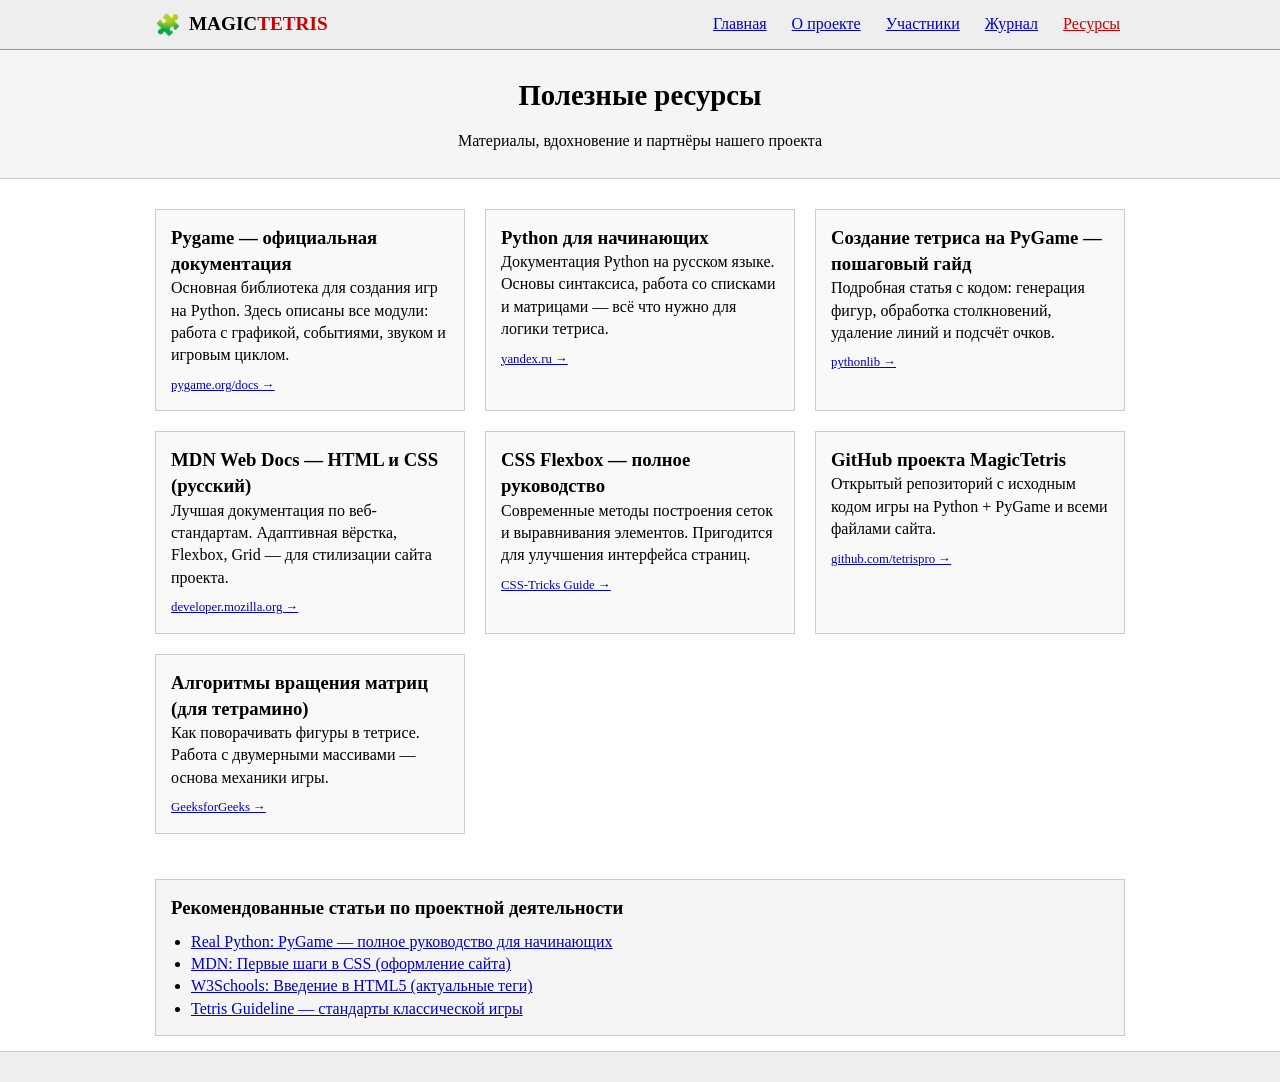
==== сайт/pages/resources.html @ 84da4b51 "site" ====
<!DOCTYPE html>
<html lang="ru">
<head>
    <meta charset="UTF-8">
    <meta name="viewport" content="width=device-width, initial-scale=1.0">
    <title>Ресурсы | Полезные материалы</title>
    <link rel="stylesheet" href="../css/style.css">
    <link href="https://fonts.googleapis.com/css2?family=Inter:opsz,wght@14..32,400;14..32,600;14..32,700&display=swap" rel="stylesheet">
</head>
<body>
    <div class="site-wrapper">
        <header class="main-header">
            <div class="container header-container">
                <div class="logo"><div class="tetris-icon">🧩</div><span class="logo-text">MAGIC<span class="highlight">TETRIS</span></span></div>
                <nav class="main-nav"><ul><li><a href="index.html">Главная</a></li><li><a href="about.html">О проекте</a></li><li><a href="team.html">Участники</a></li><li><a href="journal.html">Журнал</a></li><li><a href="resources.html" class="active">Ресурсы</a></li></ul></nav>
                <div class="mobile-toggle">☰</div>
            </div>
        </header>

        <main>
            <section class="page-header">
                <div class="container"><h1>Полезные ресурсы</h1><p>Материалы, вдохновение и партнёры нашего проекта</p></div>
            </section>

            <section class="resources-links container">
                <div class="resources-grid">
                    <div class="resource-card">
                        <h3>Pygame — официальная документация</h3>
                        <p>Основная библиотека для создания игр на Python. Здесь описаны все модули: работа с графикой, событиями, звуком и игровым циклом.</p>
                        <a href="https://www.pygame.org/docs/" target="_blank" class="btn-resource">pygame.org/docs →</a>
                    </div>

                    <div class="resource-card">
                        <h3>Python для начинающих </h3>
                        <p>Документация Python на русском языке. Основы синтаксиса, работа со списками и матрицами — всё что нужно для логики тетриса.</p>
                        <a href="https://practicum.yandex.ru/backend-developer/?utm_source=yandex&utm_medium=cpc&utm_campaign=Yan_Sch_RF_Prog_backDe_b2c_Kursy_Regular_Freecourse_460&utm_content=sty_search:s_yandex.ru:cid_709723781:gid_5748940731:kw_:pid_57214861645:aid_1909359570432418589:crid_0:rid_57214861645:p_1:pty_dynamic_places:mty_syn:mkw_:dty_desktop:cgcid_0:rn_Рига:rid_11474&utm_term=&etext=&yclid=7355775332191305727#ImageText_whatDoing" target="_blank" class="btn-resource">yandex.ru →</a>
                    </div>

                    <div class="resource-card">
                        <h3>Создание тетриса на PyGame — пошаговый гайд</h3>
                        <p>Подробная статья с кодом: генерация фигур, обработка столкновений, удаление линий и подсчёт очков.</p>
                        <a href="https://pythonlib.ru/post68" target="_blank" class="btn-resource">pythonlib →</a>
                    </div>

                    <div class="resource-card">
                        <h3>MDN Web Docs — HTML и CSS (русский)</h3>
                        <p>Лучшая документация по веб-стандартам. Адаптивная вёрстка, Flexbox, Grid — для стилизации сайта проекта.</p>
                        <a href="https://developer.mozilla.org/ru/docs/Learn/HTML" target="_blank" class="btn-resource">developer.mozilla.org →</a>
                    </div>

                    <div class="resource-card">
                        <h3>CSS Flexbox — полное руководство</h3>
                        <p>Современные методы построения сеток и выравнивания элементов. Пригодится для улучшения интерфейса страниц.</p>
                        <a href="https://css-tricks.com/snippets/css/a-guide-to-flexbox/" target="_blank" class="btn-resource">CSS-Tricks Guide →</a>
                    </div>

                    <div class="resource-card">
                        <h3>GitHub проекта MagicTetris</h3>
                        <p>Открытый репозиторий с исходным кодом игры на Python + PyGame и всеми файлами сайта.</p>
                        <a href="https://github.com/tetrispro/tetris-pygame" target="_blank" class="btn-resource">github.com/tetrispro →</a>
                    </div>

                    <div class="resource-card">
                        <h3>Алгоритмы вращения матриц (для тетрамино)</h3>
                        <p>Как поворачивать фигуры в тетрисе. Работа с двумерными массивами — основа механики игры.</p>
                        <a href="https://www.geeksforgeeks.org/rotate-matrix-90-degree-without-using-extra-space-set-2/" target="_blank" class="btn-resource">GeeksforGeeks →</a>
                    </div>

                </div>

                <div class="additional-links">
                    <h3>Рекомендованные статьи по проектной деятельности</h3>
                    <ul>
                        <li><a href="https://realpython.com/pygame-a-primer/" target="_blank">Real Python: PyGame — полное руководство для начинающих</a></li>
                        <li><a href="https://developer.mozilla.org/ru/docs/Learn/CSS/First_steps" target="_blank">MDN: Первые шаги в CSS (оформление сайта)</a></li>
                        <li><a href="https://www.w3schools.com/html/html5_intro.asp" target="_blank">W3Schools: Введение в HTML5 (актуальные теги)</a></li>
                        <li><a href="https://tetris.fandom.com/wiki/Tetris_Guideline" target="_blank">Tetris Guideline — стандарты классической игры</a></li>
                    </ul>
                </div>
            </section>
        </main>

        <footer class="main-footer">
            <div class="container footer-inner"></div></div>
        </footer>
    </div>
   
</body>
</html>
---- сайт/css/style.css ----
/* ========================================
   MagicTetris - Почти без CSS
   Минимум оформления, только структура
   ======================================== */

* {
    margin: 0;
    padding: 0;
    box-sizing: border-box;
}

body {
    font-family: 'Times New Roman', Times, serif;
    background: white;
    color: black;
    line-height: 1.4;
}

.container {
    max-width: 1000px;
    margin: 0 auto;
    padding: 0 15px;
}

/* Шапка - просто текст */
.main-header {
    background: #eee;
    border-bottom: 1px solid #999;
    padding: 10px 0;
}

.header-container {
    display: flex;
    justify-content: space-between;
    align-items: center;
    flex-wrap: wrap;
    gap: 10px;
}

.logo {
    display: flex;
    align-items: center;
    gap: 8px;
}

.tetris-icon {
    font-size: 1.3rem;
}

.logo-text {
    font-size: 1.2rem;
    font-weight: bold;
}

.logo-text .highlight {
    color: #c00;
}

/* Навигация - как простые ссылки */
.main-nav ul {
    display: flex;
    gap: 15px;
    list-style: none;
}

.main-nav a {
    color: #00c;
    text-decoration: underline;
    padding: 2px 5px;
}

.main-nav a:hover, .main-nav a.active {
    color: #c00;
    background: none;
}

.mobile-toggle {
    display: none;
    font-size: 20px;
    cursor: pointer;
}

/* Кнопка как обычная */
.btn-primary {
    background: #ddd;
    color: black;
    padding: 5px 15px;
    text-decoration: none;
    border: 1px solid #999;
    cursor: pointer;
    font-family: inherit;
    font-size: 0.9rem;
}

.btn-primary:hover {
    background: #bbb;
}

/* Герой-секция */
.hero {
    padding: 30px 0;
    background: white;
}

.hero-grid {
    display: flex;
    flex-wrap: wrap;
    gap: 30px;
    align-items: flex-start;
}

.hero-content {
    flex: 1;
}

.hero-tag {
    background: #eee;
    display: inline-block;
    padding: 2px 8px;
    font-size: 0.75rem;
    margin-bottom: 15px;
    border: 1px solid #ccc;
}

h1 {
    font-size: 1.8rem;
    margin-bottom: 15px;
    font-weight: bold;
}

.neon-text {
    color: #c00;
}

.hero-annotation {
    color: #333;
    margin-bottom: 20px;
}

/* Мана-бар - как таблица */
.mana-preview {
    background: #f5f5f5;
    padding: 8px;
    margin-bottom: 20px;
    border: 1px solid #ccc;
}

.mana-label {
    font-size: 0.7rem;
    color: #333;
    margin-bottom: 3px;
}

.mana-bar-bg {
    background: #ddd;
    height: 12px;
    border: 1px solid #aaa;
}

.mana-bar-fill {
    background: #c00;
    width: 14%;
    height: 100%;
}

.mana-value {
    font-size: 0.85rem;
    margin-top: 3px;
    color: #c00;
}

.hero-stats {
    display: flex;
    gap: 20px;
    margin-bottom: 20px;
}

.stat-num {
    font-size: 1.2rem;
    font-weight: bold;
    color: #c00;
}

.stat span:last-child {
    font-size: 0.7rem;
    color: #555;
}

/* Игровое превью - просто клетки */
.hero-visual {
    background: #f9f9f9;
    padding: 15px;
    border: 1px solid #ccc;
}

.game-preview {
    display: flex;
    gap: 15px;
    flex-wrap: wrap;
}

.preview-field {
    text-align: center;
}

.field-label {
    font-size: 0.65rem;
    color: #555;
    margin-bottom: 5px;
}

.tetris-grid-preview {
    display: flex;
    flex-direction: column;
    gap: 2px;
}

.preview-row {
    display: flex;
    gap: 2px;
}

.block {
    width: 28px;
    height: 28px;
    background: #ddd;
    border: 1px solid #aaa;
}

.i-block { background: #aaf; }
.o-block { background: #ffa; }
.t-block { background: #faf; }
.l-block { background: #faa; }

/* Панель заклинаний */
.spells-preview {
    background: #f5f5f5;
    padding: 10px;
    min-width: 120px;
    border: 1px solid #ccc;
}

.spell-item {
    padding: 4px 6px;
    margin: 4px 0;
    background: white;
    font-size: 0.75rem;
    border-left: 3px solid #c00;
}

.spell-mana {
    color: #c00;
    float: right;
}

/* Секция заклинаний */
.spells-section {
    padding: 30px 0;
    background: white;
}

.section-title {
    text-align: center;
    font-size: 1.5rem;
    margin-bottom: 25px;
    font-weight: bold;
}

.spells-grid {
    display: grid;
    grid-template-columns: repeat(auto-fit, minmax(200px, 1fr));
    gap: 20px;
}

.spell-card {
    background: #f9f9f9;
    padding: 15px;
    text-align: center;
    border: 1px solid #ccc;
}

.spell-icon {
    font-size: 1.5rem;
    margin-bottom: 8px;
}

.spell-card h3 {
    margin-bottom: 8px;
    font-size: 1rem;
}

.spell-card p {
    font-size: 0.8rem;
    color: #444;
}

.spell-mana-cost {
    display: inline-block;
    background: #eee;
    padding: 2px 8px;
    font-size: 0.7rem;
    margin-top: 8px;
    border: 1px solid #ccc;
}

/* Новости */
.preview-news {
    padding: 30px 0;
    background: white;
}

.news-preview-grid {
    display: grid;
    grid-template-columns: repeat(auto-fit, minmax(260px, 1fr));
    gap: 20px;
}

.news-card {
    background: #f9f9f9;
    padding: 15px;
    border: 1px solid #ccc;
}

.news-date {
    font-size: 0.7rem;
    color: #c00;
    margin-bottom: 8px;
}

.news-card h3 {
    margin-bottom: 10px;
    font-size: 1rem;
}

.read-more {
    color: #00c;
    text-decoration: underline;
    display: inline-block;
    margin-top: 10px;
    font-size: 0.8rem;
}

/* Цитата */
.graphic-quote {
    background: #f5f5f5;
    padding: 30px 0;
}

.quote-container {
    display: flex;
    flex-wrap: wrap;
    gap: 25px;
}

.quote-text {
    max-width: 500px;
    font-style: italic;
    border-left: 3px solid #c00;
    padding-left: 15px;
}

.quote-text span {
    display: block;
    margin-top: 10px;
    font-size: 0.8rem;
    color: #555;
}

/* Футер */
.main-footer {
    background: #eee;
    padding: 15px 0;
    text-align: center;
    border-top: 1px solid #ccc;
}

.footer-inner {
    display: flex;
    justify-content: space-between;
    flex-wrap: wrap;
    gap: 10px;
}

.footer-links {
    display: flex;
    gap: 15px;
}

.footer-links a {
    color: #00c;
    text-decoration: underline;
}

/* Страницы */
.page-header {
    background: #f5f5f5;
    padding: 25px 0;
    text-align: center;
    border-bottom: 1px solid #ccc;
}

.about-description {
    padding: 30px 0;
    background: white;
}

.media-row {
    display: flex;
    flex-wrap: wrap;
    gap: 25px;
    margin: 25px 0;
}

.schema-diagram {
    background: #f9f9f9;
    padding: 15px;
    flex: 1;
    border: 1px solid #ccc;
}

.schema-grid {
    display: flex;
    flex-wrap: wrap;
    align-items: center;
    gap: 8px;
    margin: 15px 0;
}

.schema-item {
    background: white;
    padding: 4px 12px;
    font-size: 0.8rem;
    border: 1px solid #aaa;
}

.schema-arrow {
    color: #c00;
}

.video-wrapper {
    flex: 1;
}

.video-caption {
    margin-top: 5px;
    font-size: 0.75rem;
    color: #555;
    text-align: center;
}

.tech-list {
    display: flex;
    flex-wrap: wrap;
    gap: 10px;
    list-style: none;
    margin: 15px 0;
}

.tech-list li {
    background: #f5f5f5;
    padding: 3px 12px;
    font-size: 0.8rem;
    border: 1px solid #ccc;
}

.progress-bar {
    background: #eee;
    height: 10px;
    margin: 12px 0;
    border: 1px solid #aaa;
}

.progress-fill {
    background: #c00;
    width: 85%;
    height: 100%;
}

/* Команда */
.team-grid {
    display: grid;
    grid-template-columns: repeat(auto-fit, minmax(220px, 1fr));
    gap: 20px;
    padding: 30px 0;
}

.team-card {
    background: #f9f9f9;
    padding: 15px;
    text-align: center;
    border: 1px solid #ccc;
}

.team-avatar img {
    width: 60px;
    margin-bottom: 10px;
}

.role {
    color: #c00;
    font-size: 0.8rem;
    display: block;
    margin: 5px 0;
}

.contribution {
    background: #f0f0f0;
    padding: 5px;
    font-size: 0.7rem;
    margin-top: 10px;
    border: 1px solid #ddd;
}

.gallery {
    display: flex;
    gap: 10px;
    flex-wrap: wrap;
    margin: 20px 0;
}

.gallery img {
    width: 80px;
    background: #f5f5f5;
    padding: 3px;
    border: 1px solid #ccc;
}

/* Журнал */
.journal-posts {
    padding: 30px 0;
}

.post {
    background: #f9f9f9;
    padding: 15px;
    margin-bottom: 20px;
    border: 1px solid #ccc;
}

.post-meta {
    font-size: 0.7rem;
    color: #c00;
    margin-bottom: 10px;
}

.post-content {
    display: flex;
    flex-wrap: wrap;
    gap: 15px;
    margin-top: 10px;
}

.post-img {
    width: 140px;
    background: #eee;
    border: 1px solid #ccc;
}

/* Ресурсы */
.resources-grid {
    display: grid;
    grid-template-columns: repeat(auto-fit, minmax(230px, 1fr));
    gap: 20px;
    padding: 30px 0;
}

.resource-card {
    background: #f9f9f9;
    padding: 15px;
    border: 1px solid #ccc;
}

.btn-resource {
    color: #00c;
    text-decoration: underline;
    display: inline-block;
    margin-top: 10px;
    font-size: 0.8rem;
}

.additional-links {
    background: #f5f5f5;
    padding: 15px;
    margin: 15px 0;
    border: 1px solid #ccc;
}

.additional-links ul {
    margin-top: 10px;
    margin-left: 20px;
}

.additional-links a {
    color: #00c;
}

/* Адаптивность */
@media (max-width: 700px) {
    .main-nav ul {
        display: none;
        flex-direction: column;
        background: white;
        position: absolute;
        top: 50px;
        right: 10px;
        padding: 10px;
        border: 1px solid #ccc;
        width: 150px;
    }
    
    .main-nav ul.show {
        display: flex;
    }
    
    .mobile-toggle {
        display: block;
    }
    
    h1 {
        font-size: 1.5rem;
    }
    
    .block {
        width: 22px;
        height: 22px;
    }
}
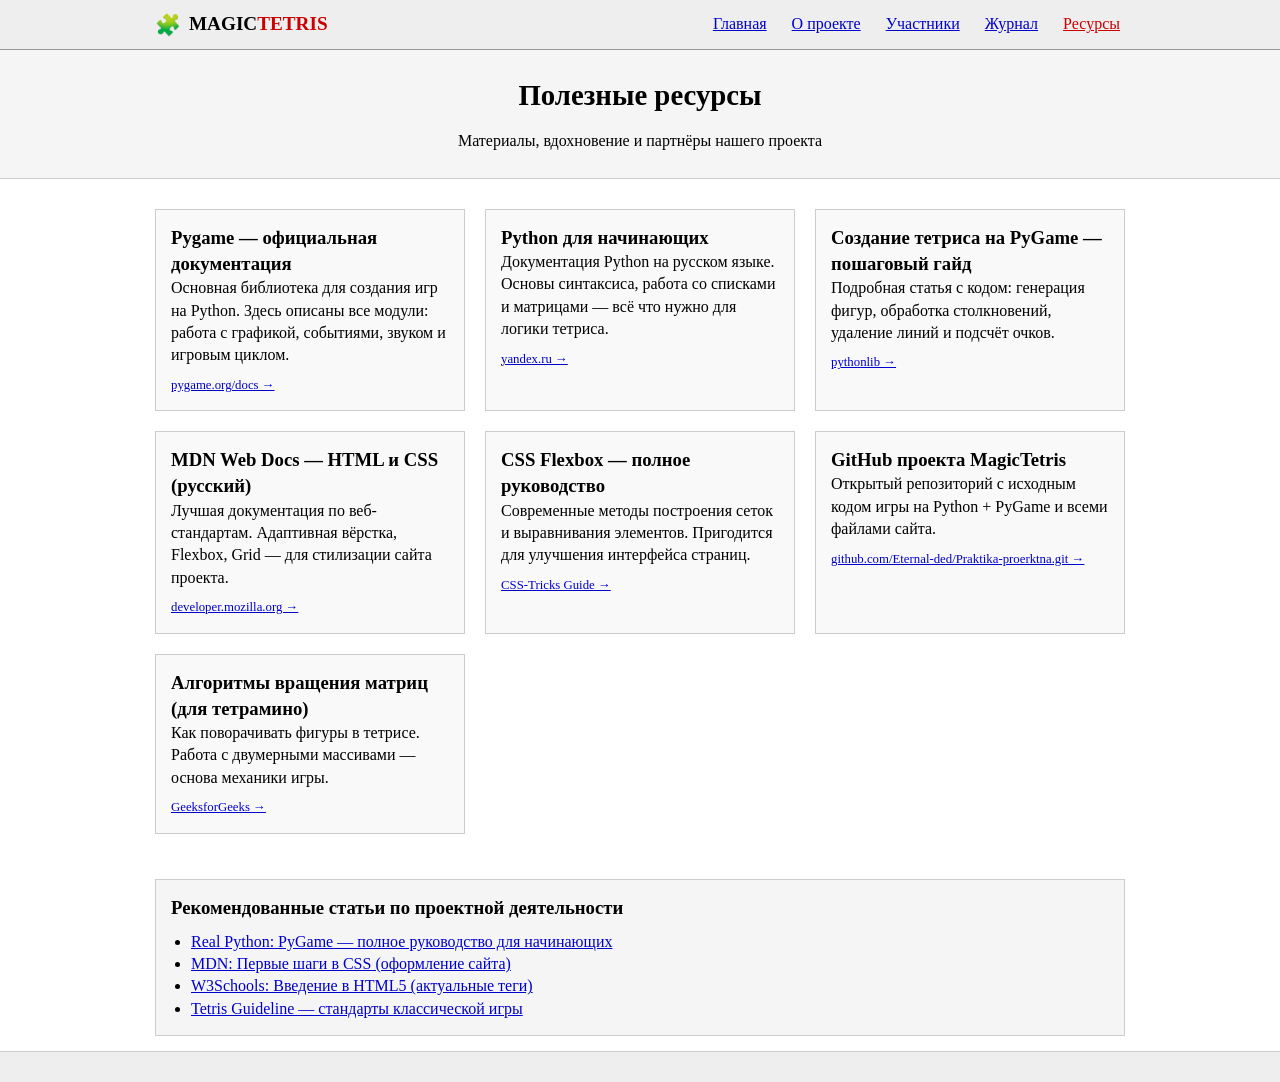
==== commit 112362a2: "Update resources.html" ====
--- a/сайт/pages/resources.html
+++ b/сайт/pages/resources.html
@@ -57,7 +57,7 @@
                     <div class="resource-card">
                         <h3>GitHub проекта MagicTetris</h3>
                         <p>Открытый репозиторий с исходным кодом игры на Python + PyGame и всеми файлами сайта.</p>
-                        <a href="https://github.com/tetrispro/tetris-pygame" target="_blank" class="btn-resource">github.com/tetrispro →</a>
+                        <a href="https://github.com/Eternal-ded/Praktika-proerktna.git" target="_blank" class="btn-resource">github.com/Eternal-ded/Praktika-proerktna.git →</a>
                     </div>
 
                     <div class="resource-card">
@@ -86,4 +86,4 @@
     </div>
    
 </body>
-</html>+</html>
--- a/сайт/css/style.css
+++ b/сайт/css/style.css
@@ -1,8 +1,3 @@
-/* ========================================
-   MagicTetris - Почти без CSS
-   Минимум оформления, только структура
-   ======================================== */
-
 * {
     margin: 0;
     padding: 0;
@@ -22,7 +17,7 @@
     padding: 0 15px;
 }
 
-/* Шапка - просто текст */
+
 .main-header {
     background: #eee;
     border-bottom: 1px solid #999;
@@ -56,7 +51,7 @@
     color: #c00;
 }
 
-/* Навигация - как простые ссылки */
+
 .main-nav ul {
     display: flex;
     gap: 15px;
@@ -80,7 +75,7 @@
     cursor: pointer;
 }
 
-/* Кнопка как обычная */
+
 .btn-primary {
     background: #ddd;
     color: black;
@@ -96,7 +91,7 @@
     background: #bbb;
 }
 
-/* Герой-секция */
+
 .hero {
     padding: 30px 0;
     background: white;
@@ -137,7 +132,7 @@
     margin-bottom: 20px;
 }
 
-/* Мана-бар - как таблица */
+
 .mana-preview {
     background: #f5f5f5;
     padding: 8px;
@@ -186,7 +181,7 @@
     color: #555;
 }
 
-/* Игровое превью - просто клетки */
+
 .hero-visual {
     background: #f9f9f9;
     padding: 15px;
@@ -232,7 +227,7 @@
 .t-block { background: #faf; }
 .l-block { background: #faa; }
 
-/* Панель заклинаний */
+
 .spells-preview {
     background: #f5f5f5;
     padding: 10px;
@@ -253,7 +248,7 @@
     float: right;
 }
 
-/* Секция заклинаний */
+
 .spells-section {
     padding: 30px 0;
     background: white;
@@ -303,7 +298,7 @@
     border: 1px solid #ccc;
 }
 
-/* Новости */
+
 .preview-news {
     padding: 30px 0;
     background: white;
@@ -340,7 +335,7 @@
     font-size: 0.8rem;
 }
 
-/* Цитата */
+
 .graphic-quote {
     background: #f5f5f5;
     padding: 30px 0;
@@ -366,7 +361,7 @@
     color: #555;
 }
 
-/* Футер */
+
 .main-footer {
     background: #eee;
     padding: 15px 0;
@@ -391,7 +386,7 @@
     text-decoration: underline;
 }
 
-/* Страницы */
+
 .page-header {
     background: #f5f5f5;
     padding: 25px 0;
@@ -476,7 +471,7 @@
     height: 100%;
 }
 
-/* Команда */
+
 .team-grid {
     display: grid;
     grid-template-columns: repeat(auto-fit, minmax(220px, 1fr));
@@ -525,7 +520,7 @@
     border: 1px solid #ccc;
 }
 
-/* Журнал */
+
 .journal-posts {
     padding: 30px 0;
 }
@@ -556,7 +551,7 @@
     border: 1px solid #ccc;
 }
 
-/* Ресурсы */
+
 .resources-grid {
     display: grid;
     grid-template-columns: repeat(auto-fit, minmax(230px, 1fr));
@@ -594,7 +589,7 @@
     color: #00c;
 }
 
-/* Адаптивность */
+
 @media (max-width: 700px) {
     .main-nav ul {
         display: none;
@@ -624,4 +619,4 @@
         width: 22px;
         height: 22px;
     }
-}+}
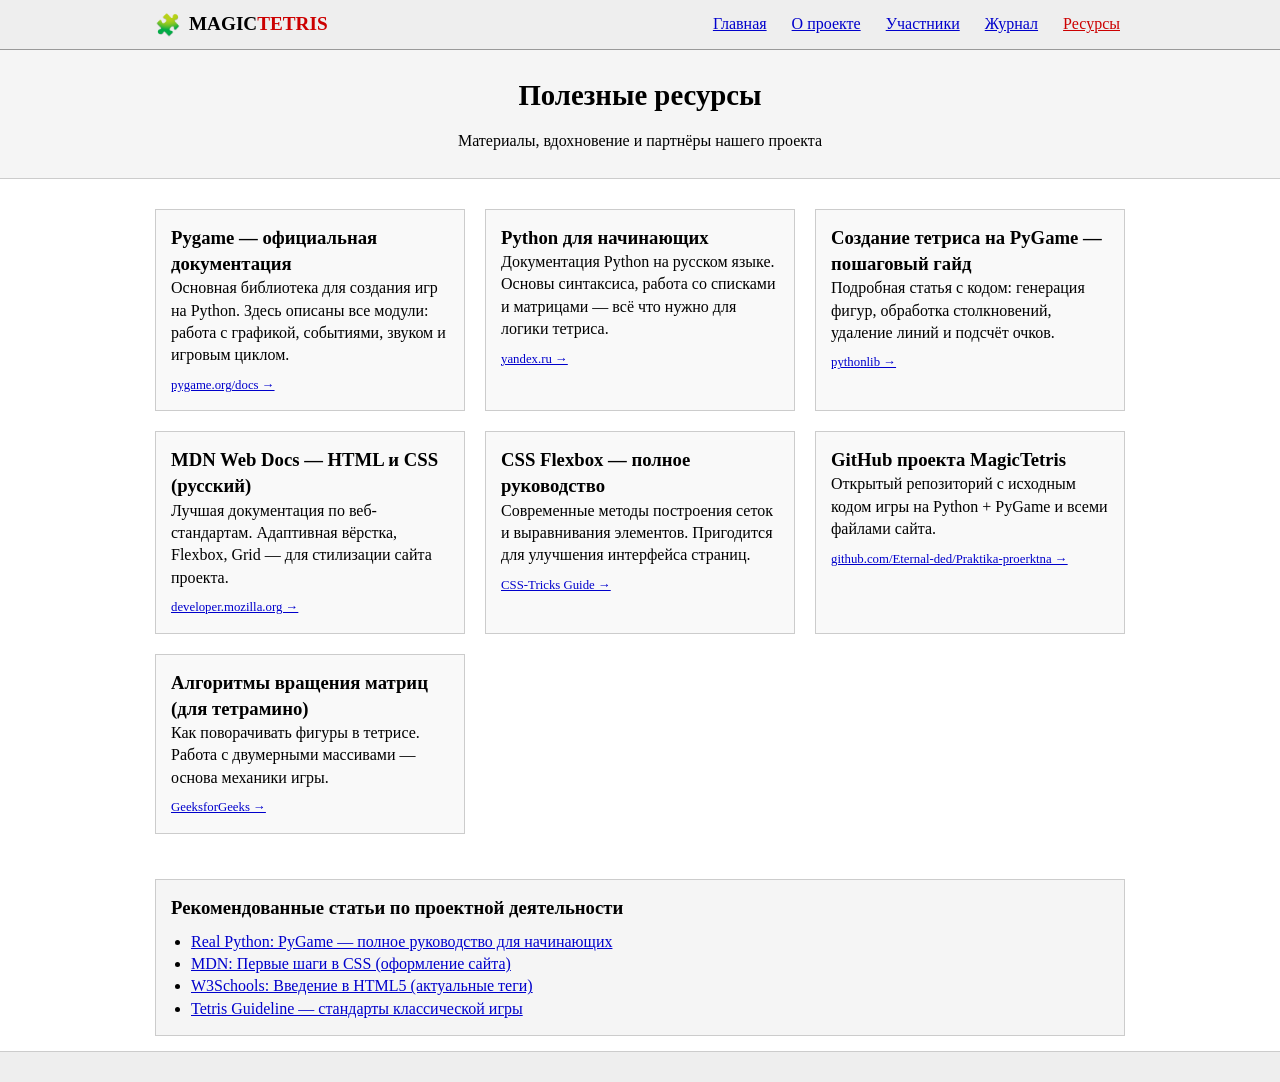
==== commit 87fa4c59: "tetris" ====
--- a/сайт/pages/resources.html
+++ b/сайт/pages/resources.html
@@ -57,7 +57,7 @@
                     <div class="resource-card">
                         <h3>GitHub проекта MagicTetris</h3>
                         <p>Открытый репозиторий с исходным кодом игры на Python + PyGame и всеми файлами сайта.</p>
-                        <a href="https://github.com/Eternal-ded/Praktika-proerktna.git" target="_blank" class="btn-resource">github.com/Eternal-ded/Praktika-proerktna.git →</a>
+                        <a href="https://github.com/Eternal-ded/Praktika-proerktna.git" target="_blank" class="btn-resource">github.com/Eternal-ded/Praktika-proerktna →</a>
                     </div>
 
                     <div class="resource-card">
@@ -86,4 +86,4 @@
     </div>
    
 </body>
-</html>
+</html>
--- a/сайт/css/style.css
+++ b/сайт/css/style.css
@@ -520,7 +520,6 @@
     border: 1px solid #ccc;
 }
 
-
 .journal-posts {
     padding: 30px 0;
 }
@@ -550,7 +549,6 @@
     background: #eee;
     border: 1px solid #ccc;
 }
-
 
 .resources-grid {
     display: grid;
@@ -619,4 +617,4 @@
         width: 22px;
         height: 22px;
     }
-}
+}
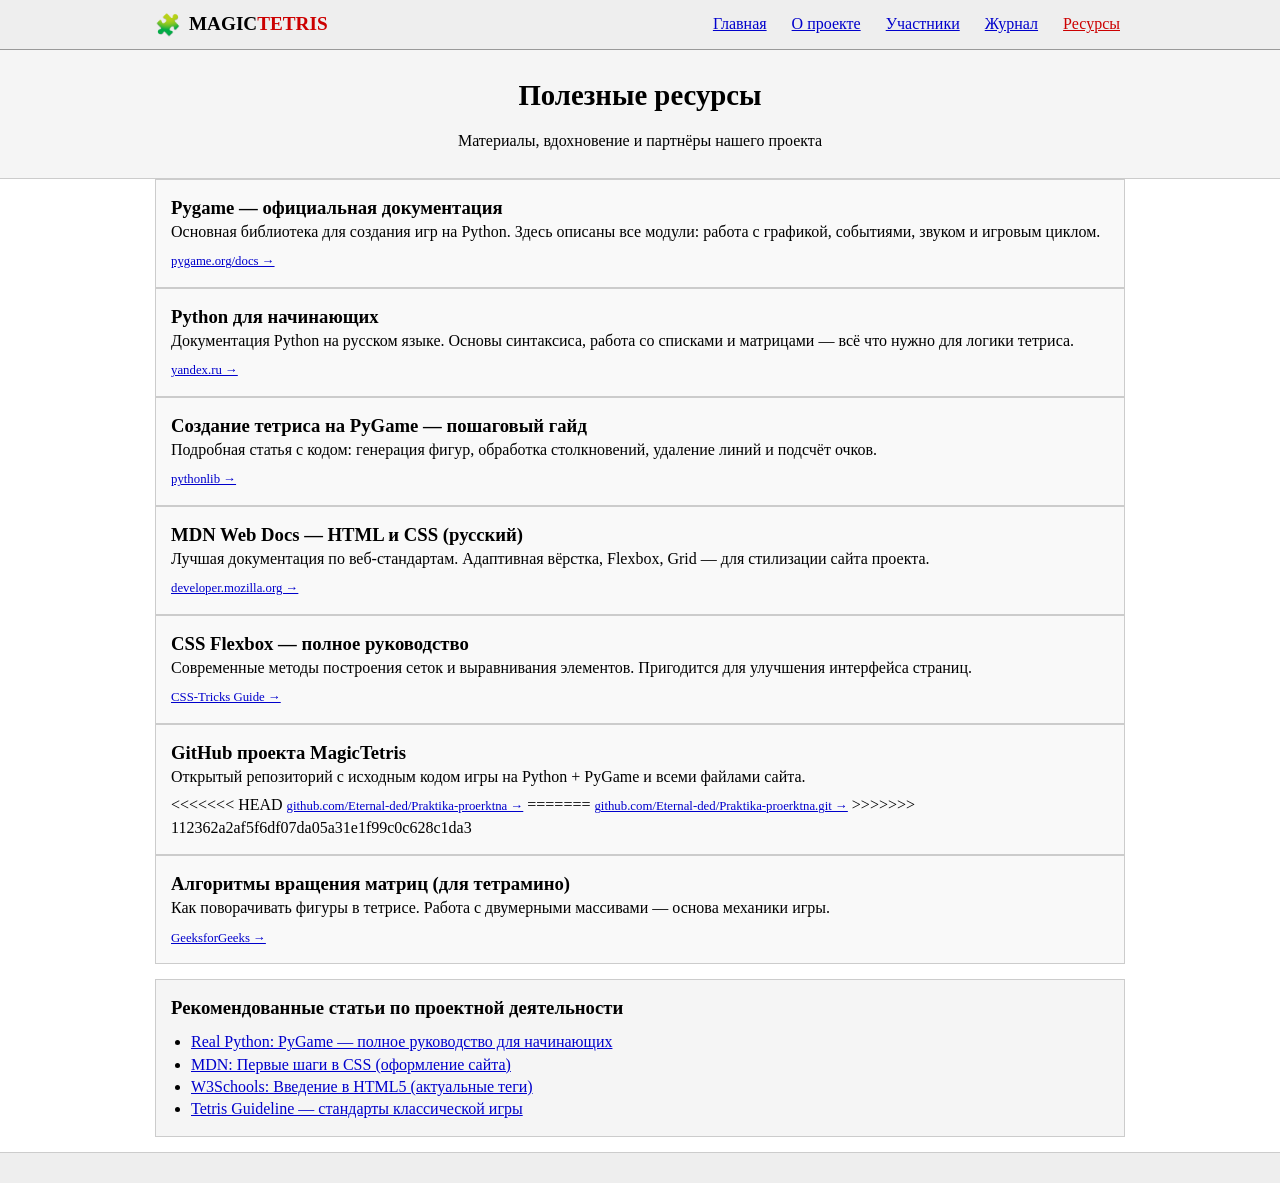
==== commit dbf2f8ce: "Исправил конфликты" ====
--- a/сайт/pages/resources.html
+++ b/сайт/pages/resources.html
@@ -57,7 +57,11 @@
                     <div class="resource-card">
                         <h3>GitHub проекта MagicTetris</h3>
                         <p>Открытый репозиторий с исходным кодом игры на Python + PyGame и всеми файлами сайта.</p>
+<<<<<<< HEAD
                         <a href="https://github.com/Eternal-ded/Praktika-proerktna.git" target="_blank" class="btn-resource">github.com/Eternal-ded/Praktika-proerktna →</a>
+=======
+                        <a href="https://github.com/Eternal-ded/Praktika-proerktna.git" target="_blank" class="btn-resource">github.com/Eternal-ded/Praktika-proerktna.git →</a>
+>>>>>>> 112362a2af5f6df07da05a31e1f99c0c628c1da3
                     </div>
 
                     <div class="resource-card">
@@ -86,4 +90,4 @@
     </div>
    
 </body>
-</html>+</html>
--- a/сайт/css/style.css
+++ b/сайт/css/style.css
@@ -520,6 +520,10 @@
     border: 1px solid #ccc;
 }
 
+<<<<<<< HEAD
+=======
+
+>>>>>>> 112362a2af5f6df07da05a31e1f99c0c628c1da3
 .journal-posts {
     padding: 30px 0;
 }
@@ -550,6 +554,10 @@
     border: 1px solid #ccc;
 }
 
+<<<<<<< HEAD
+=======
+
+>>>>>>> 112362a2af5f6df07da05a31e1f99c0c628c1da3
 .resources-grid {
     display: grid;
     grid-template-columns: repeat(auto-fit, minmax(230px, 1fr));
@@ -617,4 +625,4 @@
         width: 22px;
         height: 22px;
     }
-}+}
